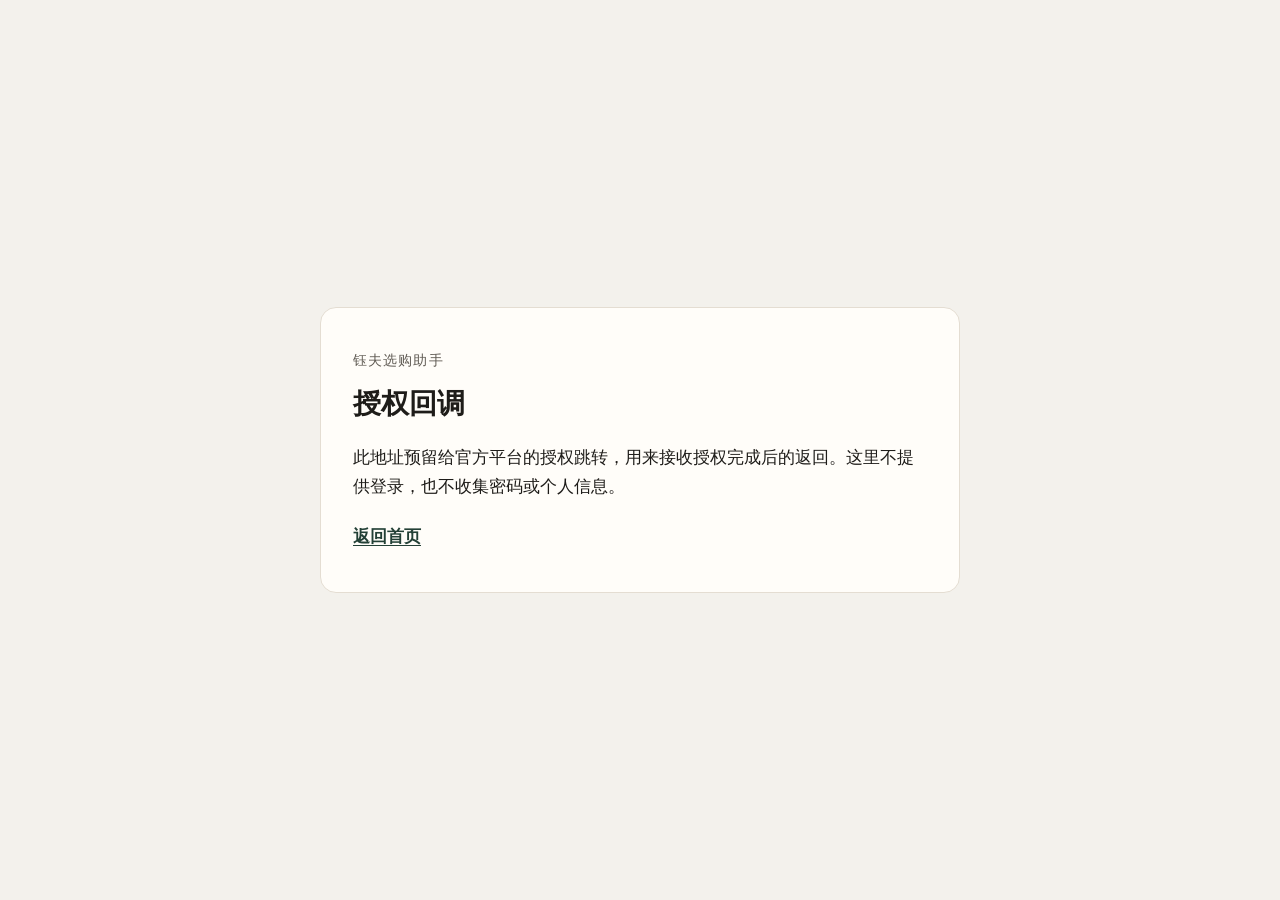
==== callback/index.html @ 53b485c6 "Add a public homepage and authorization callback page. These static pages are the official site and " ====
<!DOCTYPE html>
<html lang="zh-CN">
<head>
  <meta charset="utf-8">
  <meta name="viewport" content="width=device-width, initial-scale=1">
  <meta name="referrer" content="no-referrer">
  <meta name="robots" content="noindex">
  <title>授权回调 · 钰夫选购助手</title>
  <meta name="description" content="此地址预留给官方平台的授权跳转。">
  <link rel="stylesheet" href="../styles.css">
</head>
<body>
  <main class="sheet">
    <p class="eyebrow">钰夫选购助手</p>
    <h1>授权回调</h1>
    <p>此地址预留给官方平台的授权跳转，用来接收授权完成后的返回。这里不提供登录，也不收集密码或个人信息。</p>
    <p><a class="back" href="../">返回首页</a></p>
  </main>
</body>
</html>
---- styles.css ----
:root {
  color-scheme: light;
  --bg: #f3f1ec;
  --surface: #fffdf9;
  --ink: #1e1c19;
  --muted: #5f5a53;
  --line: #e4ddd2;
  --link: #234036;
  --link-hover: #12261f;
}

*,
*::before,
*::after {
  box-sizing: border-box;
}

html {
  height: 100%;
}

body {
  margin: 0;
  min-height: 100%;
  display: flex;
  align-items: center;
  justify-content: center;
  padding: 24px 16px;
  background: var(--bg);
  color: var(--ink);
  font-family: "PingFang SC", "Hiragino Sans GB", "Noto Sans SC", "Source Han Sans SC", "Microsoft YaHei", "Segoe UI", sans-serif;
  line-height: 1.75;
}

.sheet {
  width: min(100%, 40rem);
  background: var(--surface);
  border: 1px solid var(--line);
  border-radius: 16px;
  padding: 40px 32px;
}

.eyebrow {
  margin: 0 0 12px;
  color: var(--muted);
  font-size: 0.875rem;
  letter-spacing: 0.08em;
}

h1 {
  margin: 0 0 20px;
  font-size: 1.75rem;
  font-weight: 600;
  line-height: 1.35;
}

p {
  margin: 0 0 12px;
  font-size: 1.0625rem;
}

p:last-child {
  margin-bottom: 0;
}

a.back {
  display: inline-block;
  margin-top: 8px;
  color: var(--link);
  font-weight: 600;
  text-underline-offset: 0.2em;
}

a.back:hover,
a.back:focus-visible {
  color: var(--link-hover);
}

a.back:focus-visible {
  outline: 2px solid var(--link);
  outline-offset: 3px;
}

@media (max-width: 480px) {
  .sheet {
    padding: 28px 20px;
    border-radius: 12px;
  }

  h1 {
    font-size: 1.5rem;
  }
}
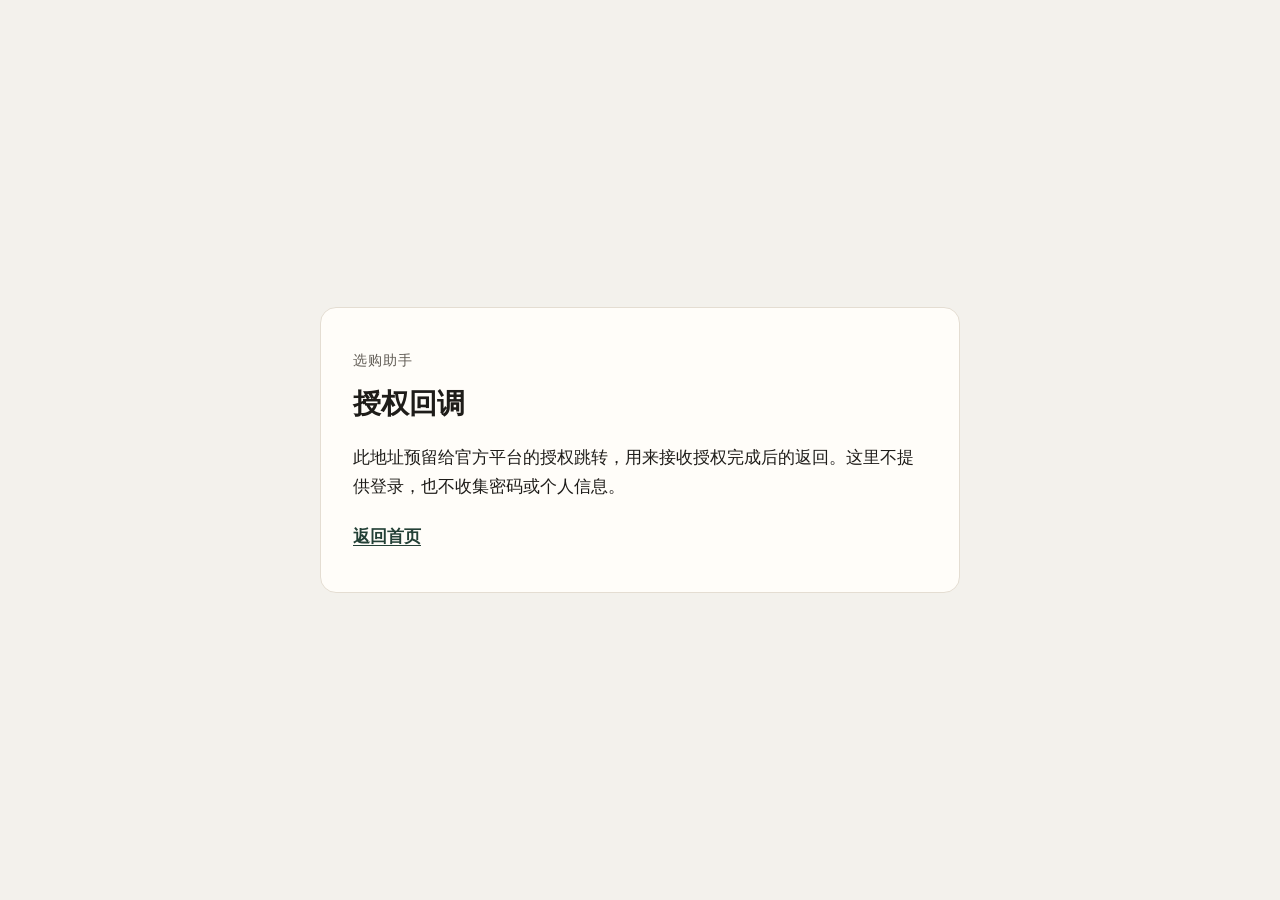
==== commit 7f839c08: "Remove the personal name from the public pages. Use the generic title 选购助手 on the homepage, callback" ====
--- a/callback/index.html
+++ b/callback/index.html
@@ -5,13 +5,13 @@
   <meta name="viewport" content="width=device-width, initial-scale=1">
   <meta name="referrer" content="no-referrer">
   <meta name="robots" content="noindex">
-  <title>授权回调 · 钰夫选购助手</title>
+  <title>授权回调 · 选购助手</title>
   <meta name="description" content="此地址预留给官方平台的授权跳转。">
   <link rel="stylesheet" href="../styles.css">
 </head>
 <body>
   <main class="sheet">
-    <p class="eyebrow">钰夫选购助手</p>
+    <p class="eyebrow">选购助手</p>
     <h1>授权回调</h1>
     <p>此地址预留给官方平台的授权跳转，用来接收授权完成后的返回。这里不提供登录，也不收集密码或个人信息。</p>
     <p><a class="back" href="../">返回首页</a></p>
